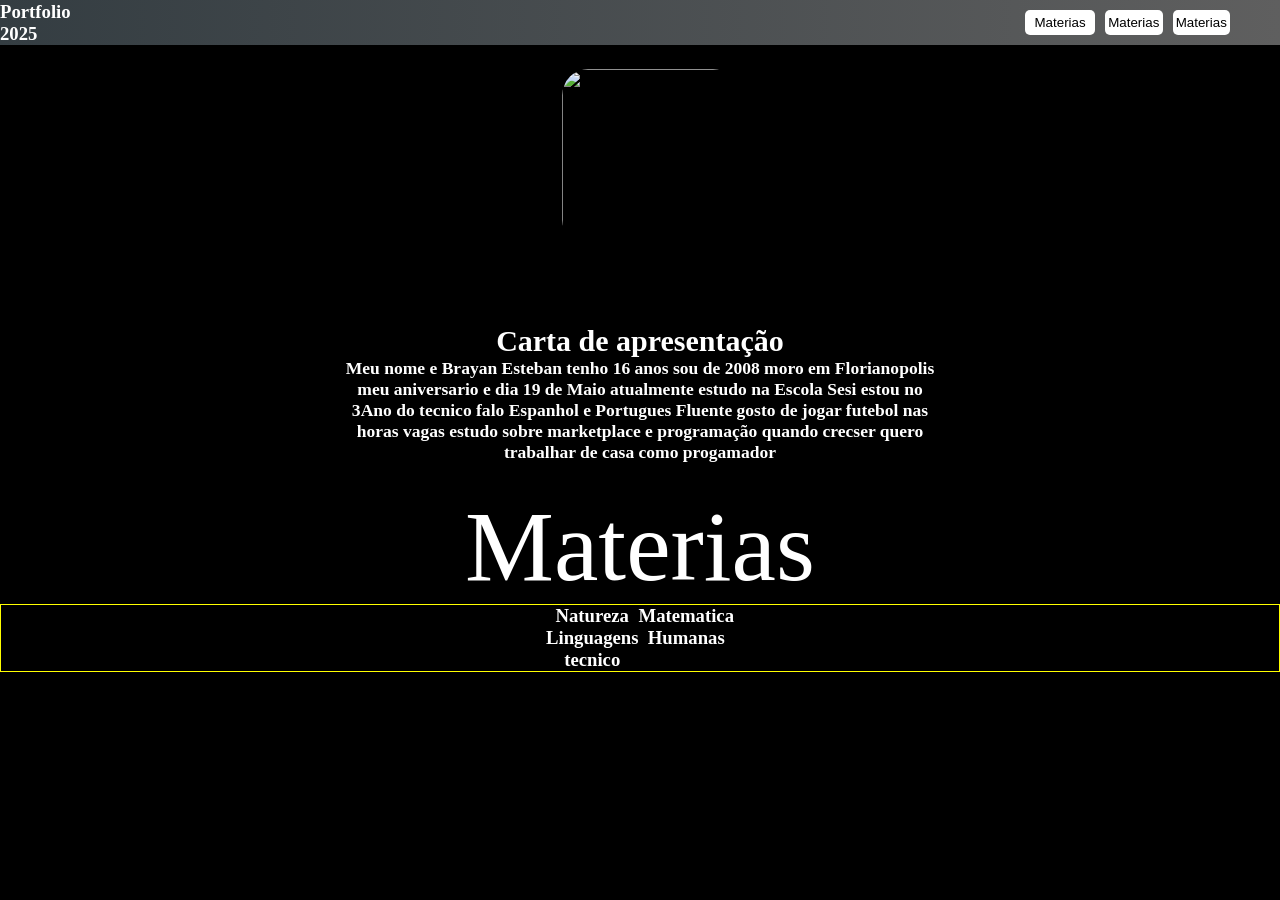
==== Index.html @ 6137ae60 "Add files via upload" ====
<!DOCTYPE html>
<html lang="en">
<head>
    <meta charset="UTF-8">
    <meta name="viewport" content="width=device-width, initial-scale=1.0">
    <title>Portfolio</title>
</head>
<body>
<link rel="stylesheet" href="Portfolio.css">

<div class="barra">
    <h3 class="h3">Portfolio 2025</h3>
    <a href="Materia.html"><Button class="Botão" type="button">Materias</Button></a>
    <Button class="Botão" type="button">Materias</Button>
    <Button class="Botão" type="button">Materias</Button>

</div>


    <div class="imagem">
    <img src="https://w7.pngwing.com/pngs/237/818/png-transparent-foto-media-photo-picture-image-galery-photography-userinterface-icon.png">
</div>

<div class="textos">

    <h1>Carta de apresentação</h1>
    
    <h3>Meu nome e Brayan Esteban tenho 16 anos sou de 2008 moro em Florianopolis meu aniversario e dia 19 de Maio atualmente estudo na Escola Sesi estou no 3Ano do tecnico falo Espanhol e Portugues Fluente gosto de jogar futebol nas horas vagas estudo sobre marketplace e programação quando crecser quero trabalhar de casa como progamador
</h3>
</div>

    <p class="Materias">Materias</p>
<div class="BOX">
        <h3>Natureza</h3>
        <h3>Matematica</h3>
        <h3>Linguagens</h3>
        <h3>Humanas</h3>
        <h3>tecnico</h3>
</div>

</body>
</html>
---- Portfolio.css ----
*{
    padding: 0;
    margin: 0;
    box-sizing: border-box;
}
body{
    background-color: black;
    color: rgb(255, 255, 255);
}
.barra 
{
    background: linear-gradient(to right, #343D42,
    rgba(255, 255, 255, 0.374));
    width: auto;
    height: 45px;
    display: flex;
    align-items: center;
    justify-content: flex-end;
    padding-right: 50px;
}



.Botão
{
    color: black;
    background-color: white;   
    border: none;
    cursor: pointer;
    border-radius: 5px;
    width: 70px;
    height: 25px;
    margin-left: 10px;
}

.Botão:hover {
    background-color: #FFC857;
}

.textos{
    text-align: center;
    font-size: smaller;
    max-width: 50%;
    margin: 0 auto; 
    padding: 2%;
    font-size: 15px;
}
.imagem img{
    padding: 1.9%;
    border-radius: 50px;
    border: auto #00a6ff;
    width: 225px;
    height: 225px;
    align-items: center;
    justify-content: center;
    align-items: center;
    align-content: center;
    margin-left: 42%;
}
.h3{
    padding-right: 75%;   
}
.Materias {
    font-size: 100px;
    text-align: center;
}
.BOX{
    text-align: center;
    display: grid;
    grid-template-columns: repeat(2, auto);
    grid-auto-rows: auto;
    border: 1px solid yellow;
    justify-content: center;
}
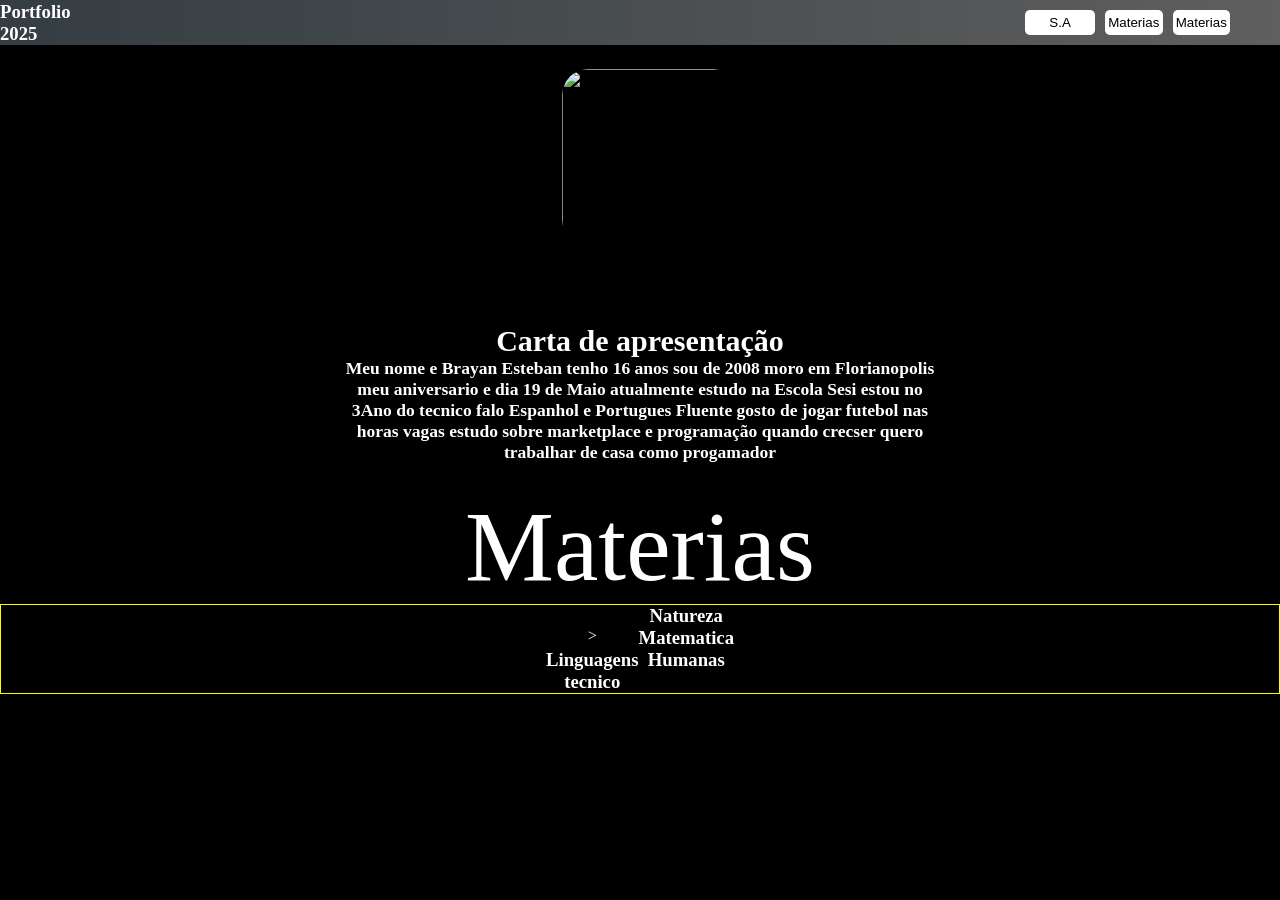
==== commit 82a2b86b: "Add files via upload" ====
--- a/Index.html
+++ b/Index.html
@@ -10,7 +10,7 @@
 
 <div class="barra">
     <h3 class="h3">Portfolio 2025</h3>
-    <a href="Materia.html"><Button class="Botão" type="button">Materias</Button></a>
+    <a href="S-A.html"><Button class="Botão" type="button">S.A</Button></a>
     <Button class="Botão" type="button">Materias</Button>
     <Button class="Botão" type="button">Materias</Button>
 
@@ -31,7 +31,7 @@
 
     <p class="Materias">Materias</p>
 <div class="BOX">
-        <h3>Natureza</h3>
+       <img src="" alt=""> <h3 >Natureza</h3>>
         <h3>Matematica</h3>
         <h3>Linguagens</h3>
         <h3>Humanas</h3>
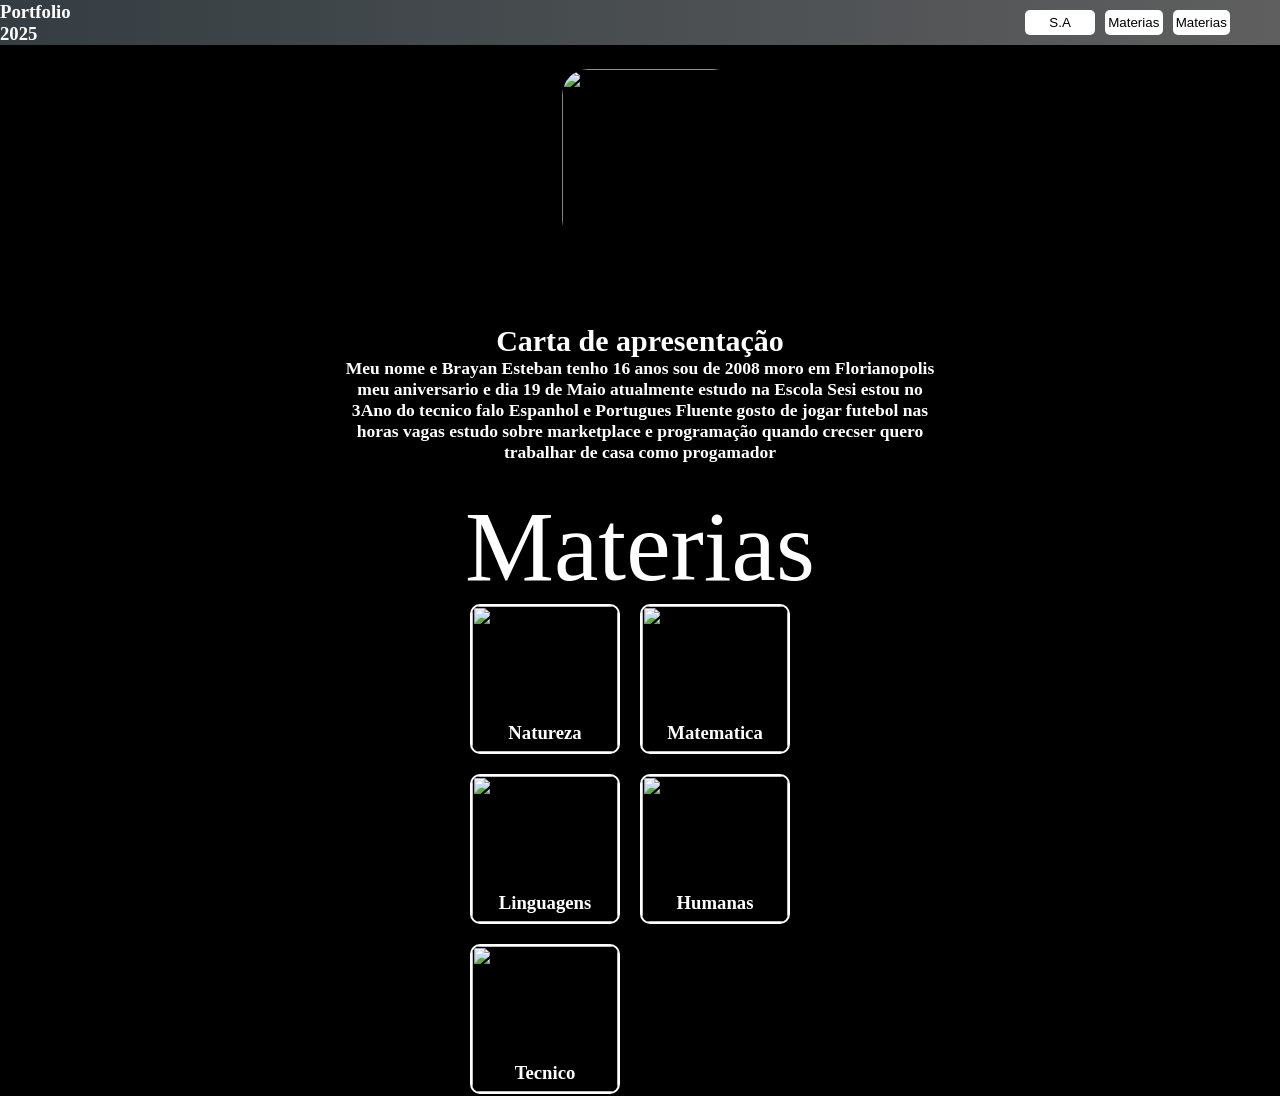
==== commit 6d92b23a: "Add files via upload" ====
--- a/Index.html
+++ b/Index.html
@@ -31,12 +31,27 @@
 
     <p class="Materias">Materias</p>
 <div class="BOX">
-       <img src="" alt=""> <h3 >Natureza</h3>>
-        <h3>Matematica</h3>
-        <h3>Linguagens</h3>
-        <h3>Humanas</h3>
-        <h3>tecnico</h3>
-</div>
+    <div class="BOX">
+        <div class="card">
+            <img src="Imagens/download.png" alt="">
+            <a href="Materia/Natureza.html"><h3 class="sombra">Natureza</h3></a>
+        </div>
+        <div class="card">
+            <img src="Imagens/images.jpeg" alt="">
+            <a href="Materia/Matematica.html"><h3 class="sombra">Matematica</h3></a>
+        </div>
+        <div class="card">
+            <img src="Imagens/image_1024.jpeg" alt="">
+            <a href="Materia/Linguagens.html"><h3 class="sombra">Linguagens</h3></a>
+        </div>
+        <div class="card">
+            <img src="Imagens/72443789-świat-geografia-edukacja-ilustracje.jpg" alt="">
+            <a href="Materia/Humanas.html"><h3 class="sombra">Humanas</h3></a>
+        </div>
+        <div class="card">
+            <img src="Imagens/melhores-curso-programacao-1024x1024.png" alt="">
+            <a href="Materia/Tecnico.html"><h3 class="sombra">Tecnico</h3></a>
+        </div>
 
 </body>
 </html>
--- a/Portfolio.css
+++ b/Portfolio.css
@@ -69,7 +69,35 @@
     display: grid;
     grid-template-columns: repeat(2, auto);
     grid-auto-rows: auto;
-    border: 1px solid yellow;
     justify-content: center;
+    gap: 20px;
 }
 
+.card{
+    width: 150px;
+    height: 150px;
+    position: relative;
+    transition: 0.3s;
+}
+
+.card img{
+    width: 100%;
+    height: 100%;
+    object-fit: cover;
+    border: 2px solid #ffffff;
+    border-radius: 10px;
+}
+
+.card h3{
+    position: absolute;
+    left: 50%;
+    bottom: 10px;
+    transform: translate(-50%,-0%);
+}
+.sombra{
+text-shadow: 2px 2px 5px black;
+color: white;
+}
+.card:hover {
+    transform: scale(1.1);
+}
